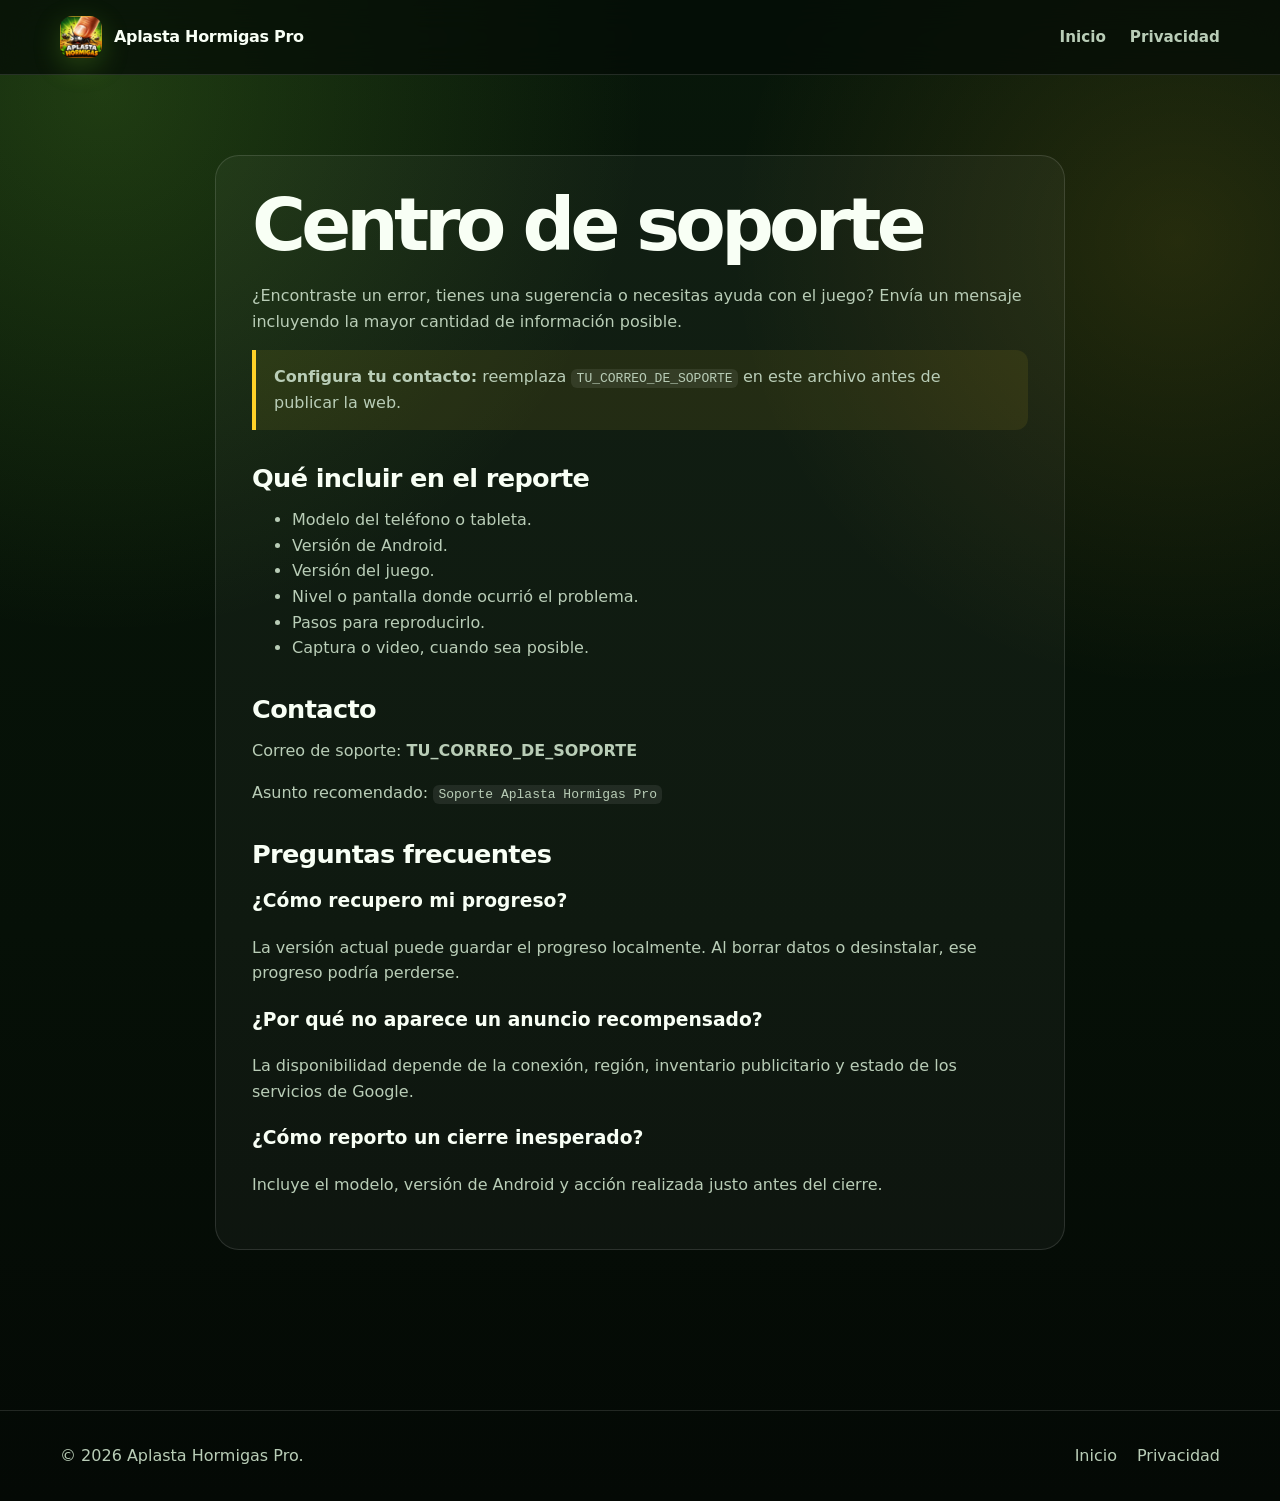
==== support.html @ 5c788ff7 "Versión inicial del sitio web de Aplasta Hormigas Pro" ====
<!doctype html>
<html lang="es">
<head>
  <meta charset="utf-8"><meta name="viewport" content="width=device-width,initial-scale=1">
  <meta name="theme-color" content="#08170a">
  <title>Soporte | Aplasta Hormigas Pro</title>
  <link rel="icon" href="assets/favicon.png"><link rel="stylesheet" href="styles.css"><script defer src="script.js"></script>
</head>
<body>
<header><nav class="nav container"><a class="brand" href="index.html"><img src="assets/favicon.png" alt=""><span>Aplasta Hormigas Pro</span></a><div class="nav-links"><a href="index.html">Inicio</a><a href="privacy.html">Privacidad</a></div></nav></header>
<main class="legal-main"><article class="legal container">
<h1>Centro de soporte</h1>
<p>¿Encontraste un error, tienes una sugerencia o necesitas ayuda con el juego? Envía un mensaje incluyendo la mayor cantidad de información posible.</p>
<p class="notice"><strong>Configura tu contacto:</strong> reemplaza <code>TU_CORREO_DE_SOPORTE</code> en este archivo antes de publicar la web.</p>
<h2>Qué incluir en el reporte</h2>
<ul><li>Modelo del teléfono o tableta.</li><li>Versión de Android.</li><li>Versión del juego.</li><li>Nivel o pantalla donde ocurrió el problema.</li><li>Pasos para reproducirlo.</li><li>Captura o video, cuando sea posible.</li></ul>
<h2>Contacto</h2>
<p>Correo de soporte: <strong>TU_CORREO_DE_SOPORTE</strong></p>
<p>Asunto recomendado: <code>Soporte Aplasta Hormigas Pro</code></p>
<h2>Preguntas frecuentes</h2>
<h3>¿Cómo recupero mi progreso?</h3><p>La versión actual puede guardar el progreso localmente. Al borrar datos o desinstalar, ese progreso podría perderse.</p>
<h3>¿Por qué no aparece un anuncio recompensado?</h3><p>La disponibilidad depende de la conexión, región, inventario publicitario y estado de los servicios de Google.</p>
<h3>¿Cómo reporto un cierre inesperado?</h3><p>Incluye el modelo, versión de Android y acción realizada justo antes del cierre.</p>
</article></main>
<footer><div class="container footer-grid"><span>© <span data-year></span> Aplasta Hormigas Pro.</span><div class="footer-links"><a href="index.html">Inicio</a><a href="privacy.html">Privacidad</a></div></div></footer>
</body></html>
---- styles.css ----
:root {
  --bg: #071309;
  --bg-soft: #0d2111;
  --surface: rgba(18, 42, 22, .84);
  --surface-solid: #122a16;
  --text: #f8fff5;
  --muted: #b9cdb7;
  --green: #8eea39;
  --green-dark: #50b921;
  --yellow: #ffd128;
  --orange: #ff8b1c;
  --line: rgba(255,255,255,.12);
  --shadow: 0 24px 70px rgba(0,0,0,.34);
  --radius: 24px;
  --max: 1160px;
}
* { box-sizing: border-box; }
html { scroll-behavior: smooth; }
body {
  margin: 0;
  color: var(--text);
  background:
    radial-gradient(circle at 8% 6%, rgba(141,234,57,.18), transparent 34rem),
    radial-gradient(circle at 92% 16%, rgba(255,209,40,.12), transparent 28rem),
    linear-gradient(180deg, #08170a 0%, #061007 62%, #040905 100%);
  font-family: Inter, ui-sans-serif, system-ui, -apple-system, BlinkMacSystemFont, "Segoe UI", sans-serif;
  line-height: 1.6;
}
a { color: inherit; }
img { max-width: 100%; display: block; }
.container { width: min(calc(100% - 36px), var(--max)); margin-inline: auto; }
.skip-link { position: absolute; left: -999px; }
.skip-link:focus { left: 16px; top: 16px; z-index: 999; background:#fff; color:#111; padding:10px; border-radius:8px; }
header {
  position: sticky; top: 0; z-index: 50;
  backdrop-filter: blur(16px);
  background: rgba(4, 13, 6, .76);
  border-bottom: 1px solid var(--line);
}
.nav { min-height: 74px; display:flex; align-items:center; justify-content:space-between; gap:24px; }
.brand { display:flex; align-items:center; gap:12px; text-decoration:none; font-weight:900; letter-spacing:-.02em; }
.brand img { width:42px; height:42px; border-radius:12px; box-shadow: 0 8px 28px rgba(141,234,57,.22); }
.nav-links { display:flex; align-items:center; gap:24px; }
.nav-links a { color:var(--muted); text-decoration:none; font-weight:700; font-size:.95rem; }
.nav-links a:hover { color:var(--text); }
.menu-btn { display:none; border:1px solid var(--line); background:var(--surface); color:#fff; border-radius:12px; padding:9px 12px; font-size:1.1rem; }
.hero { padding: 88px 0 64px; overflow:hidden; }
.hero-grid { display:grid; grid-template-columns: 1.08fr .92fr; align-items:center; gap:70px; }
.eyebrow {
  display:inline-flex; gap:8px; align-items:center;
  border:1px solid rgba(141,234,57,.32);
  background:rgba(141,234,57,.09);
  color:#cfff9f; padding:8px 13px; border-radius:999px;
  font-size:.85rem; font-weight:800; text-transform:uppercase; letter-spacing:.08em;
}
h1 { font-size:clamp(3.1rem, 7.3vw, 6.4rem); line-height:.91; letter-spacing:-.065em; margin:24px 0; max-width:850px; }
h1 span {
  display:block;
  color:transparent;
  background: linear-gradient(135deg, var(--yellow), var(--orange));
  -webkit-background-clip:text; background-clip:text;
}
.lead { color:var(--muted); font-size:clamp(1.06rem, 2vw, 1.28rem); max-width:680px; }
.actions { display:flex; flex-wrap:wrap; gap:14px; margin-top:30px; }
.btn {
  display:inline-flex; align-items:center; justify-content:center; gap:10px;
  min-height:52px; padding:0 22px; border-radius:14px;
  text-decoration:none; font-weight:900; border:1px solid transparent;
  transition:.2s ease;
}
.btn-primary { color:#132008; background:linear-gradient(135deg,var(--yellow),var(--orange)); box-shadow:0 15px 40px rgba(255,151,30,.24); }
.btn-primary:hover { transform:translateY(-2px); }
.btn-secondary { background:rgba(255,255,255,.06); border-color:var(--line); }
.btn-secondary:hover { background:rgba(255,255,255,.1); }
.hero-card { position:relative; }
.hero-card::before {
  content:""; position:absolute; inset:10% -8%; z-index:-1; filter:blur(34px);
  background:radial-gradient(circle,rgba(141,234,57,.35),transparent 68%);
}
.app-art {
  width:min(100%, 515px); margin-inline:auto; border-radius:32px;
  border:1px solid rgba(255,255,255,.22);
  box-shadow:0 34px 100px rgba(0,0,0,.56);
  transform:rotate(2.5deg);
}
.stats { display:grid; grid-template-columns:repeat(3,1fr); gap:12px; margin-top:34px; max-width:650px; }
.stat { padding:16px 18px; border:1px solid var(--line); border-radius:16px; background:rgba(255,255,255,.045); }
.stat strong { display:block; font-size:1.08rem; }
.stat span { color:var(--muted); font-size:.83rem; }
.section { padding:85px 0; }
.section-title { max-width:750px; margin-bottom:36px; }
.kicker { color:var(--green); font-weight:900; text-transform:uppercase; letter-spacing:.1em; font-size:.82rem; }
h2 { font-size:clamp(2.2rem,5vw,4rem); line-height:1; letter-spacing:-.045em; margin:12px 0 16px; }
.section-title p { color:var(--muted); font-size:1.08rem; }
.features { display:grid; grid-template-columns:repeat(3,1fr); gap:18px; }
.card {
  padding:27px; border:1px solid var(--line); border-radius:var(--radius);
  background:linear-gradient(145deg,rgba(255,255,255,.072),rgba(255,255,255,.025));
  box-shadow:0 16px 40px rgba(0,0,0,.15);
}
.icon { width:48px; height:48px; display:grid; place-items:center; border-radius:14px; margin-bottom:20px; background:rgba(141,234,57,.12); font-size:1.5rem; }
.card h3 { margin:0 0 10px; font-size:1.22rem; }
.card p { color:var(--muted); margin:0; }
.gameplay { display:grid; grid-template-columns:repeat(4,1fr); gap:14px; counter-reset:steps; }
.step { position:relative; padding:26px 22px; min-height:190px; border-radius:20px; background:var(--surface); border:1px solid var(--line); }
.step::before { counter-increment:steps; content:"0" counter(steps); color:var(--yellow); font-weight:950; font-size:.83rem; letter-spacing:.12em; }
.step h3 { margin:34px 0 8px; }
.step p { color:var(--muted); margin:0; }
.cta {
  display:grid; grid-template-columns:1fr auto; align-items:center; gap:28px;
  padding:42px; border-radius:30px; border:1px solid rgba(255,209,40,.3);
  background:
    radial-gradient(circle at 90% 0%,rgba(255,209,40,.22),transparent 24rem),
    linear-gradient(135deg,#173b1c,#0c2511);
  box-shadow:var(--shadow);
}
.cta h2 { margin-top:0; font-size:clamp(2rem,4vw,3.4rem); }
.cta p { color:var(--muted); max-width:700px; margin-bottom:0; }
footer { border-top:1px solid var(--line); margin-top:80px; padding:32px 0; color:var(--muted); }
.footer-grid { display:flex; justify-content:space-between; gap:20px; flex-wrap:wrap; }
.footer-links { display:flex; gap:20px; flex-wrap:wrap; }
.footer-links a { text-decoration:none; }
.legal-main { padding:80px 0; }
.legal {
  max-width:850px; padding:36px; border:1px solid var(--line); border-radius:var(--radius); background:rgba(255,255,255,.04);
}
.legal h1 { font-size:clamp(2.5rem,6vw,4.6rem); margin-top:0; }
.legal h2 { font-size:1.6rem; margin-top:36px; letter-spacing:-.025em; }
.legal p, .legal li { color:var(--muted); }
.notice { border-left:4px solid var(--yellow); padding:14px 18px; background:rgba(255,209,40,.08); border-radius:0 12px 12px 0; }
code { background:rgba(255,255,255,.08); border-radius:6px; padding:.15em .4em; }
@media (max-width:900px) {
  .hero-grid { grid-template-columns:1fr; gap:44px; }
  .hero-card { order:-1; max-width:430px; margin:auto; }
  .features { grid-template-columns:1fr 1fr; }
  .gameplay { grid-template-columns:1fr 1fr; }
  .cta { grid-template-columns:1fr; }
}
@media (max-width:650px) {
  .nav-links { display:none; position:absolute; top:74px; left:18px; right:18px; flex-direction:column; align-items:stretch; padding:18px; border-radius:18px; background:#102614; border:1px solid var(--line); }
  .nav-links.open { display:flex; }
  .menu-btn { display:block; }
  .hero { padding-top:50px; }
  .features, .gameplay, .stats { grid-template-columns:1fr; }
  .app-art { border-radius:24px; }
  .cta, .legal { padding:26px; }
}
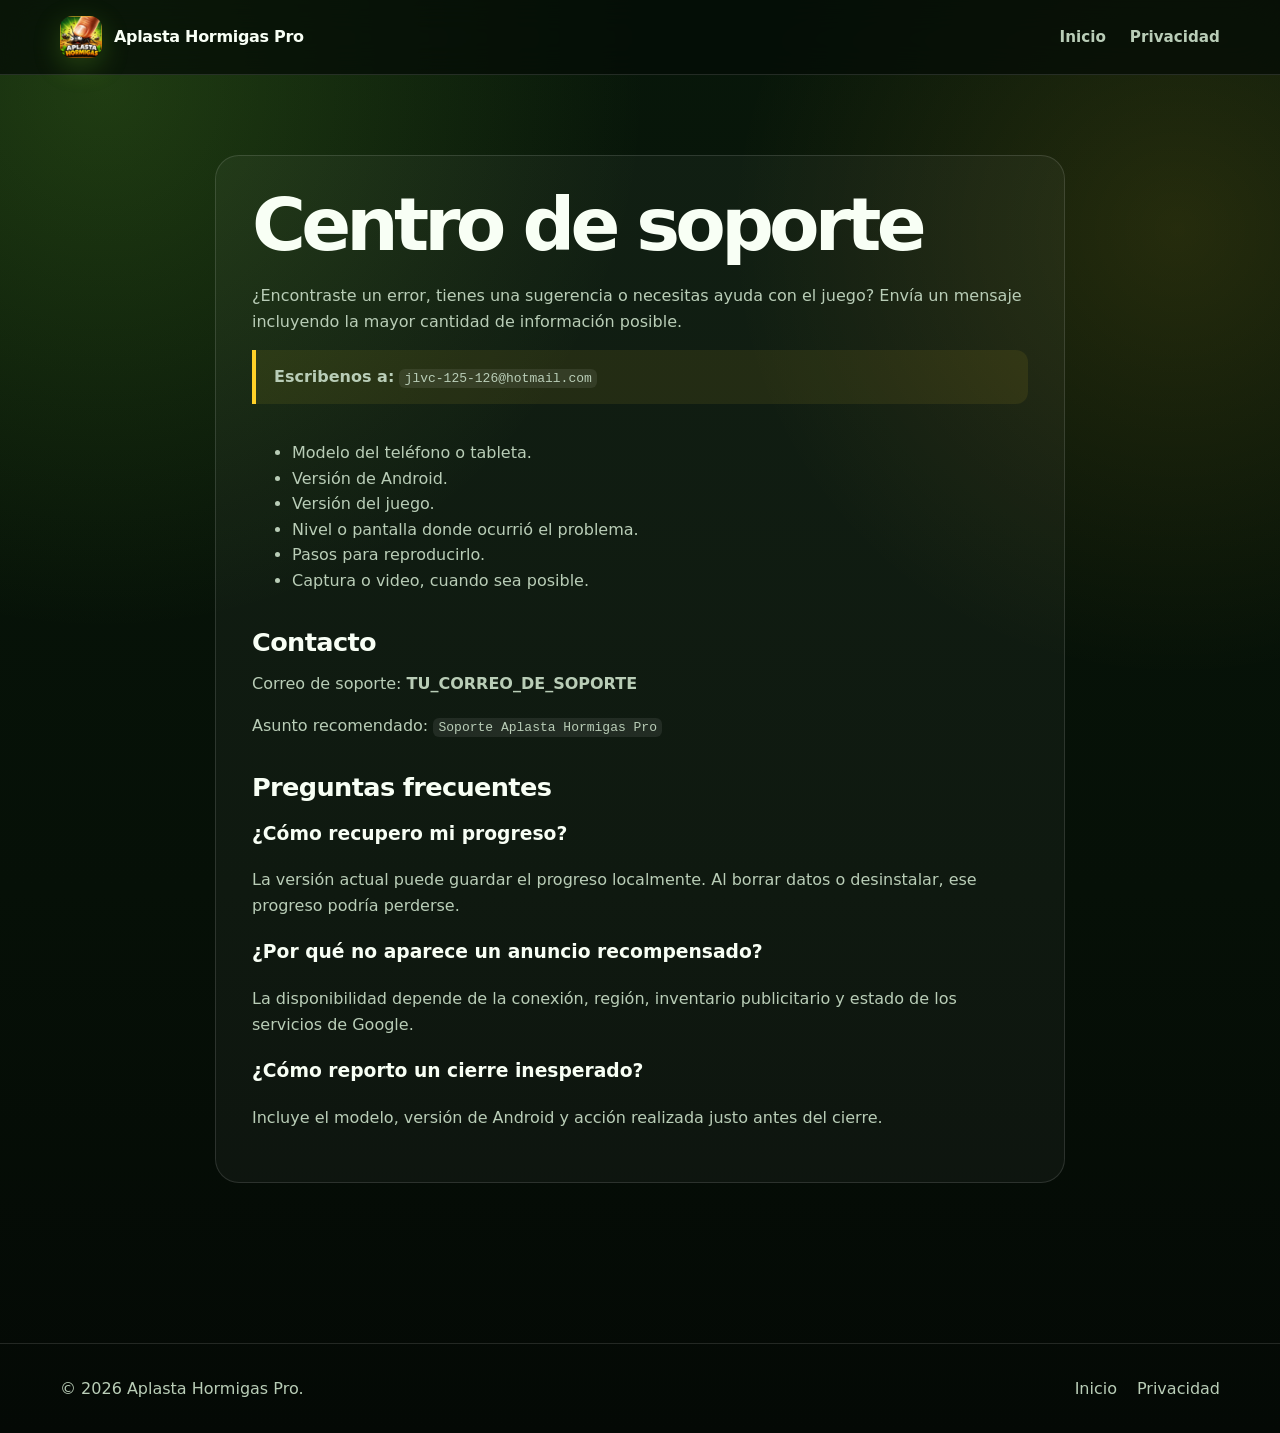
==== commit 14eb8956: "Update support contact information in support.html" ====
--- a/support.html
+++ b/support.html
@@ -11,8 +11,8 @@
 <main class="legal-main"><article class="legal container">
 <h1>Centro de soporte</h1>
 <p>¿Encontraste un error, tienes una sugerencia o necesitas ayuda con el juego? Envía un mensaje incluyendo la mayor cantidad de información posible.</p>
-<p class="notice"><strong>Configura tu contacto:</strong> reemplaza <code>TU_CORREO_DE_SOPORTE</code> en este archivo antes de publicar la web.</p>
-<h2>Qué incluir en el reporte</h2>
+<p class="notice"><strong>Escribenos a:</strong> <code>jlvc-125-126@hotmail.com</code></p>
+<h2></h2>
 <ul><li>Modelo del teléfono o tableta.</li><li>Versión de Android.</li><li>Versión del juego.</li><li>Nivel o pantalla donde ocurrió el problema.</li><li>Pasos para reproducirlo.</li><li>Captura o video, cuando sea posible.</li></ul>
 <h2>Contacto</h2>
 <p>Correo de soporte: <strong>TU_CORREO_DE_SOPORTE</strong></p>
@@ -23,4 +23,4 @@
 <h3>¿Cómo reporto un cierre inesperado?</h3><p>Incluye el modelo, versión de Android y acción realizada justo antes del cierre.</p>
 </article></main>
 <footer><div class="container footer-grid"><span>© <span data-year></span> Aplasta Hormigas Pro.</span><div class="footer-links"><a href="index.html">Inicio</a><a href="privacy.html">Privacidad</a></div></div></footer>
-</body></html>+</body></html>
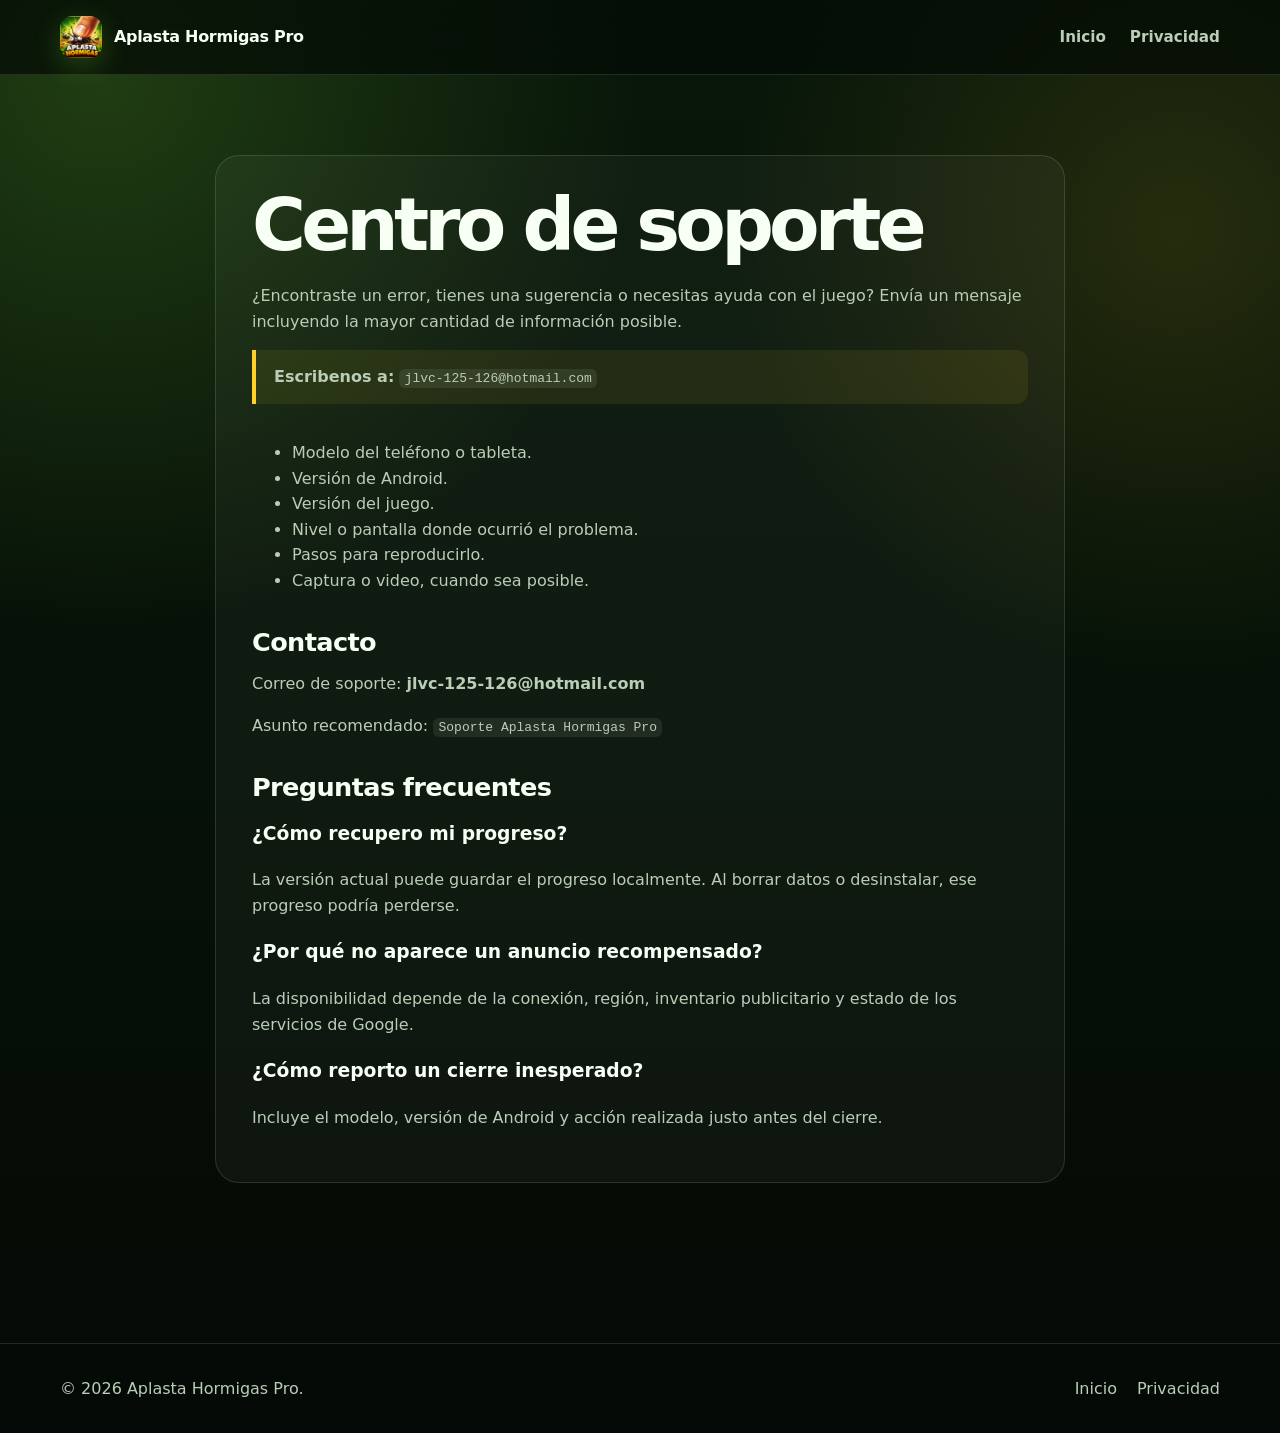
==== commit 54cec9d2: "Update support email in support.html" ====
--- a/support.html
+++ b/support.html
@@ -15,7 +15,7 @@
 <h2></h2>
 <ul><li>Modelo del teléfono o tableta.</li><li>Versión de Android.</li><li>Versión del juego.</li><li>Nivel o pantalla donde ocurrió el problema.</li><li>Pasos para reproducirlo.</li><li>Captura o video, cuando sea posible.</li></ul>
 <h2>Contacto</h2>
-<p>Correo de soporte: <strong>TU_CORREO_DE_SOPORTE</strong></p>
+<p>Correo de soporte: <strong>jlvc-125-126@hotmail.com</strong></p>
 <p>Asunto recomendado: <code>Soporte Aplasta Hormigas Pro</code></p>
 <h2>Preguntas frecuentes</h2>
 <h3>¿Cómo recupero mi progreso?</h3><p>La versión actual puede guardar el progreso localmente. Al borrar datos o desinstalar, ese progreso podría perderse.</p>
